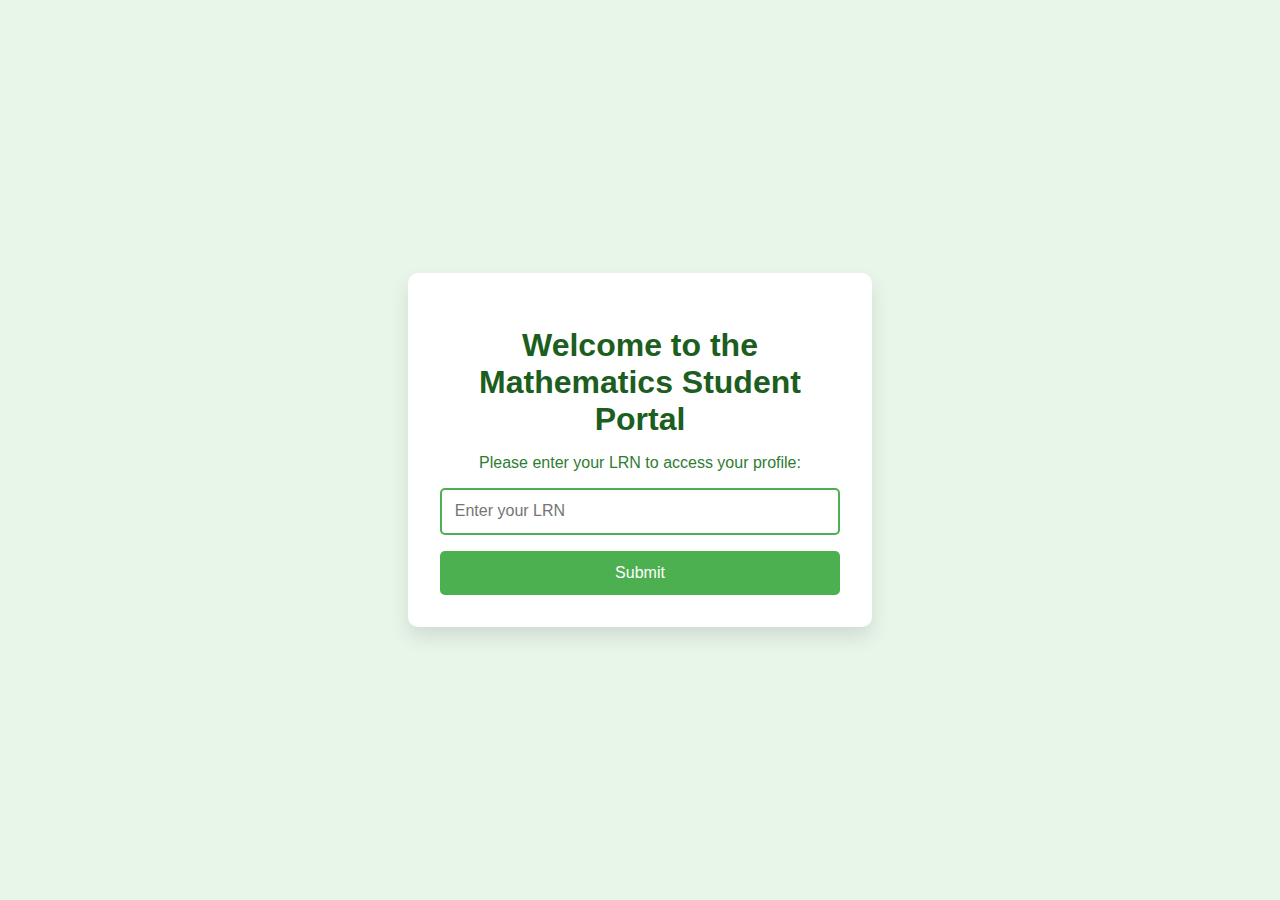
==== index.html @ 750a533d "Update index.html" ====
<!DOCTYPE html>
<html lang="en">
<head>
    <meta charset="UTF-8">
    <meta name="viewport" content="width=device-width, initial-scale=1.0">
    <title>Student Portal</title>
    <link rel="stylesheet" href="style.css">
</head>
<body>
    <div class="container">
        <h1>Welcome to the Mathematics Student Portal</h1>
        <p>Please enter your LRN to access your profile:</p>
        <form id="lrnForm">
            <input type="text" id="lrn" name="lrn" placeholder="Enter your LRN" required>
            <button type="submit">Submit</button>
        </form>
    </div>

    <script>
        document.getElementById('lrnForm').addEventListener('submit', function(e) {
            e.preventDefault();
            const lrn = document.getElementById('lrn').value;
            localStorage.setItem('studentLRN', lrn); // Save LRN to local storage
            window.location.href = 'student.html'; // Redirect to student page
        });
    </script>
</body>
</html>
---- style.css ----
body {
    font-family: 'Arial', sans-serif;
    background-color: #e8f5e9; 
    color: #2e7d32; 
    margin: 0;
    padding: 0;
    display: flex;
    justify-content: center;
    align-items: center;
    min-height: 100vh;
}

.container {
    background: white;
    padding: 2rem;
    border-radius: 10px;
    box-shadow: 0 10px 20px rgba(0, 0, 0, 0.1);
    text-align: center;
    width: 90%;
    max-width: 400px;
}

h1 {
    color: #1b5e20; 
    font-size: 2rem;
    margin-bottom: 1rem;
}

h2 {
    color: #388e3c; 
    font-size: 1.5rem;
}

form {
    display: flex;
    flex-direction: column;
    gap: 1rem;
}

input {
    padding: 0.8rem;
    font-size: 1rem;
    border: 2px solid #4caf50;
    border-radius: 5px;
}

button {
    background-color: #4caf50;
    color: white;
    border: none;
    padding: 0.8rem;
    font-size: 1rem;
    cursor: pointer;
    border-radius: 5px;
    transition: background-color 0.3s;
}

button:hover {
    background-color: #388e3c;
}

.grade-buttons {
    display: flex;
    justify-content: center;
    gap: 1rem;
    margin-bottom: 1rem;
}

.grade-buttons button {
    padding: 0.8rem 1.2rem;
    font-size: 1rem;
    background-color: #66bb6a;
    color: white;
    border: none;
    border-radius: 5px;
    cursor: pointer;
    transition: background-color 0.3s;
}

.grade-buttons button:hover {
    background-color: #43a047; 
}

#numeracyStatus {
    font-size: 1.2rem;
    font-weight: bold;
    color: #2e7d32;
}
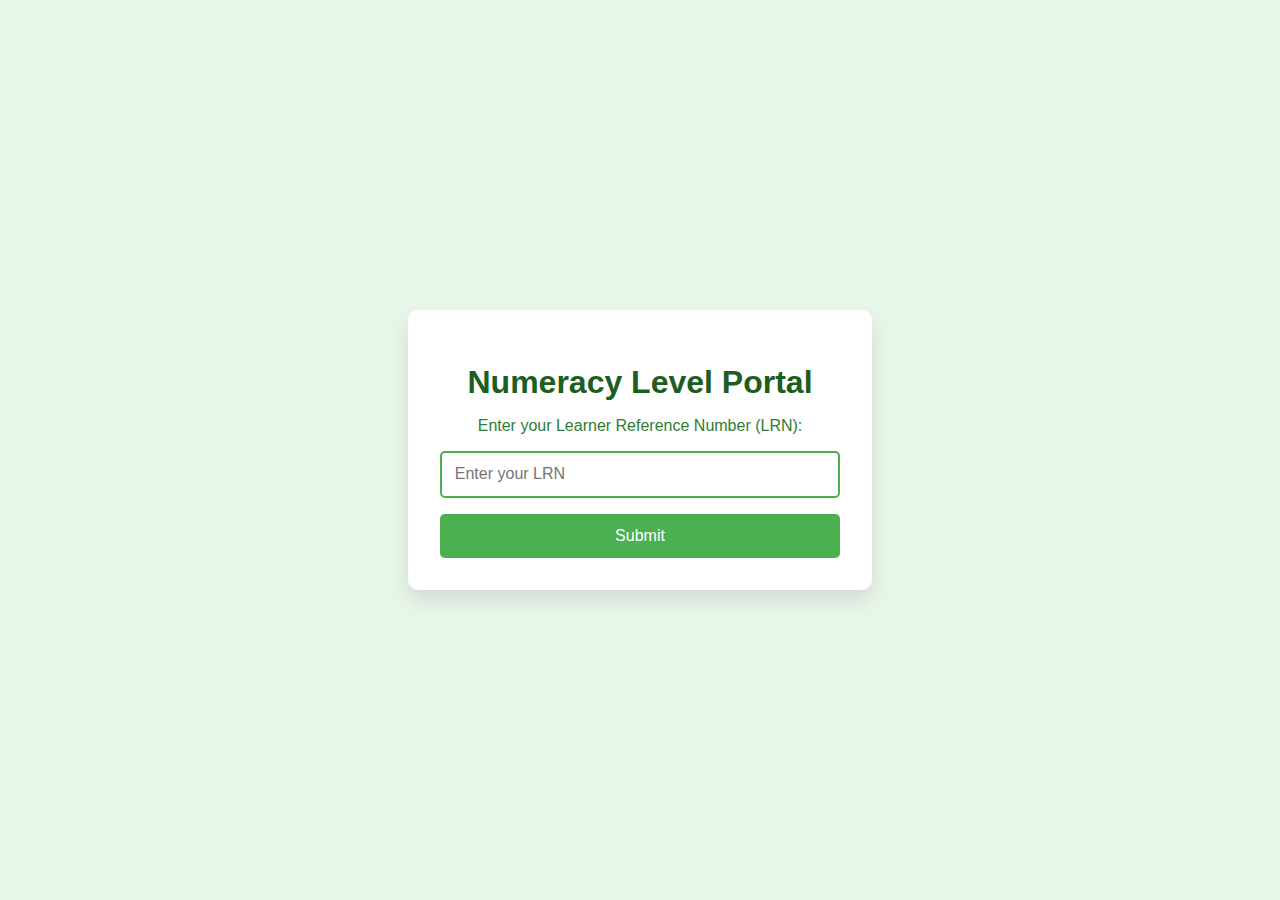
==== commit 6170fde5: "Update index.html" ====
--- a/index.html
+++ b/index.html
@@ -8,8 +8,8 @@
 </head>
 <body>
     <div class="container">
-        <h1>Welcome to the Mathematics Student Portal</h1>
-        <p>Please enter your LRN to access your profile:</p>
+        <h1>Numeracy Level Portal</h1>
+        <p>Enter your Learner Reference Number (LRN):</p>
         <form id="lrnForm">
             <input type="text" id="lrn" name="lrn" placeholder="Enter your LRN" required>
             <button type="submit">Submit</button>
--- a/style.css
+++ b/style.css
@@ -1,7 +1,8 @@
+/* General styles */
 body {
     font-family: 'Arial', sans-serif;
-    background-color: #e8f5e9; 
-    color: #2e7d32; 
+    background-color: #e8f5e9; /* Light green background */
+    color: #2e7d32; /* Dark green text */
     margin: 0;
     padding: 0;
     display: flex;
@@ -10,6 +11,7 @@
     min-height: 100vh;
 }
 
+/* Container */
 .container {
     background: white;
     padding: 2rem;
@@ -20,17 +22,19 @@
     max-width: 400px;
 }
 
+/* Headings */
 h1 {
-    color: #1b5e20; 
+    color: #1b5e20;
     font-size: 2rem;
     margin-bottom: 1rem;
 }
 
 h2 {
-    color: #388e3c; 
+    color: #388e3c;
     font-size: 1.5rem;
 }
 
+/* Form */
 form {
     display: flex;
     flex-direction: column;
@@ -59,8 +63,10 @@
     background-color: #388e3c;
 }
 
+/* Grade buttons */
 .grade-buttons {
     display: flex;
+    flex-wrap: wrap;
     justify-content: center;
     gap: 1rem;
     margin-bottom: 1rem;
@@ -78,11 +84,12 @@
 }
 
 .grade-buttons button:hover {
-    background-color: #43a047; 
+    background-color: #43a047;
 }
 
+/* Numeracy status */
 #numeracyStatus {
     font-size: 1.2rem;
     font-weight: bold;
     color: #2e7d32;
-}+}
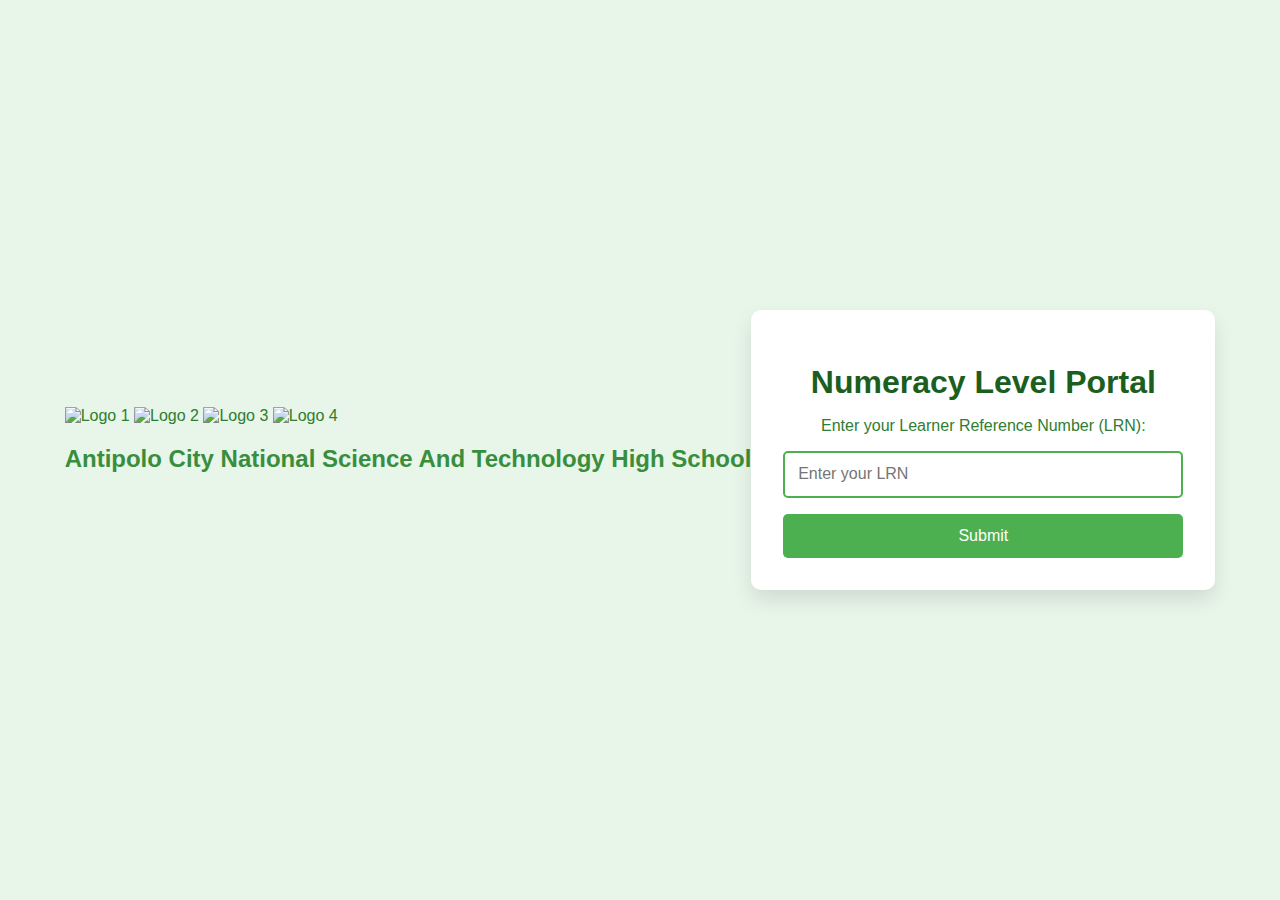
==== commit fd161fc5: "Update index.html" ====
--- a/index.html
+++ b/index.html
@@ -7,6 +7,16 @@
     <link rel="stylesheet" href="style.css">
 </head>
 <body>
+    <div class="header">
+        <div class="logo-container">
+            <img src="logo1.png" alt="Logo 1" class="logo">
+            <img src="logo2.png" alt="Logo 2" class="logo">
+            <img src="logo3.png" alt="Logo 3" class="logo">
+            <img src="logo4.png" alt="Logo 4" class="logo">
+        </div>
+        <h2 class="school-name">Antipolo City National Science And Technology High School</h2>
+    </div>
+
     <div class="container">
         <h1>Numeracy Level Portal</h1>
         <p>Enter your Learner Reference Number (LRN):</p>
--- a/style.css
+++ b/style.css
@@ -1,4 +1,3 @@
-/* General styles */
 body {
     font-family: 'Arial', sans-serif;
     background-color: #e8f5e9; /* Light green background */
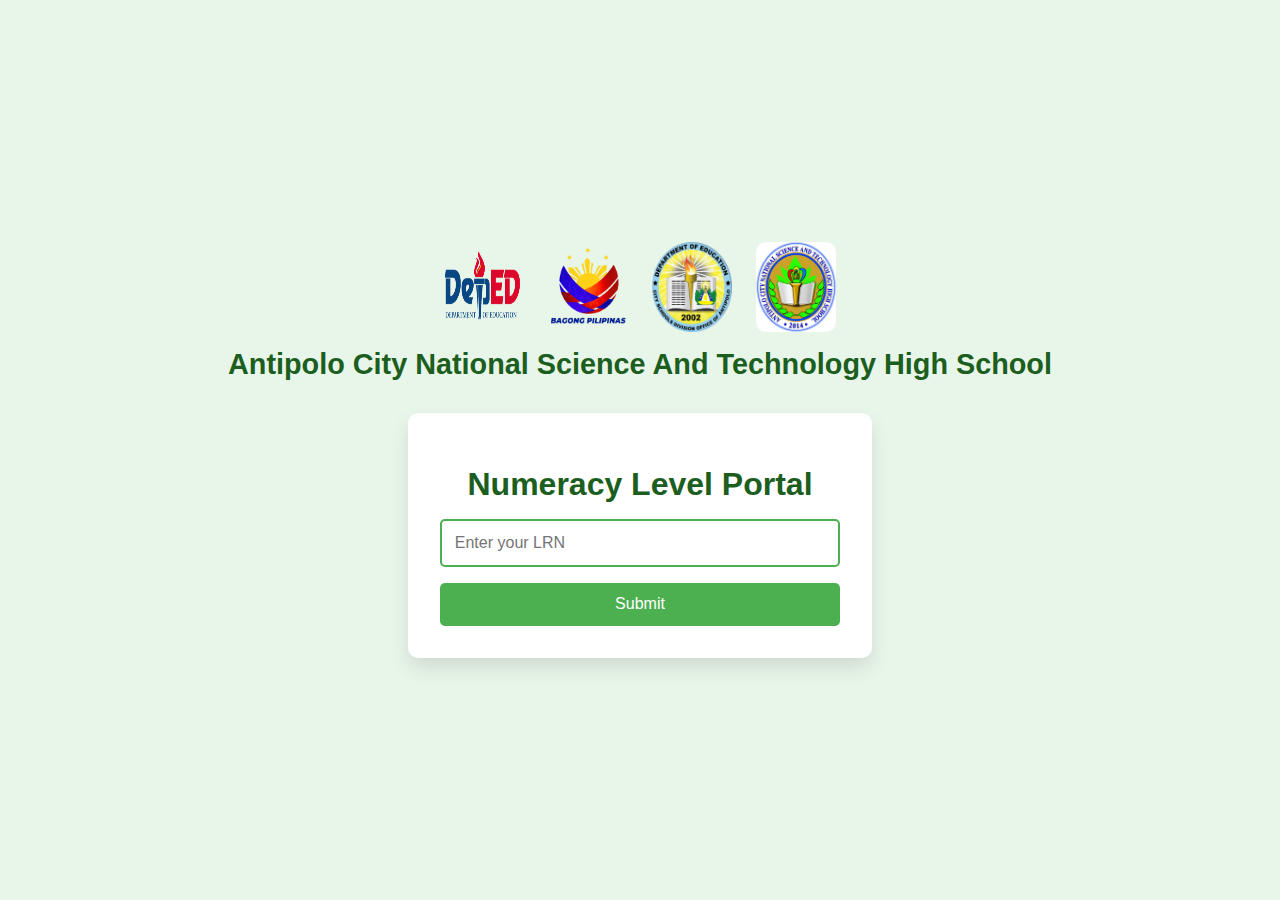
==== commit c1db6450: "Update index.html" ====
--- a/index.html
+++ b/index.html
@@ -19,7 +19,6 @@
 
     <div class="container">
         <h1>Numeracy Level Portal</h1>
-        <p>Enter your Learner Reference Number (LRN):</p>
         <form id="lrnForm">
             <input type="text" id="lrn" name="lrn" placeholder="Enter your LRN" required>
             <button type="submit">Submit</button>
--- a/style.css
+++ b/style.css
@@ -1,3 +1,4 @@
+/* General styling */
 body {
     font-family: 'Arial', sans-serif;
     background-color: #e8f5e9; /* Light green background */
@@ -8,9 +9,36 @@
     justify-content: center;
     align-items: center;
     min-height: 100vh;
+    flex-direction: column; /* Allows stacking of header and content */
 }
 
-/* Container */
+/* Header styling */
+.header {
+    text-align: center;
+    margin-bottom: 2rem;
+}
+
+.logo-container {
+    display: flex;
+    justify-content: center;
+    gap: 1.5rem;
+    margin-bottom: 1rem;
+}
+
+.logo {
+    width: 80px; /* Adjust logo size as needed */
+    height: auto;
+    border-radius: 10px; /* Optional for rounded logos */
+}
+
+.school-name {
+    font-size: 1.8rem;
+    color: #1b5e20; /* Dark green text */
+    font-weight: bold;
+    margin: 0;
+}
+
+/* Main container */
 .container {
     background: white;
     padding: 2rem;
@@ -33,7 +61,7 @@
     font-size: 1.5rem;
 }
 
-/* Form */
+/* Form styling */
 form {
     display: flex;
     flex-direction: column;
@@ -92,3 +120,22 @@
     font-weight: bold;
     color: #2e7d32;
 }
+
+/* Responsive design */
+@media (max-width: 768px) {
+    .logo {
+        width: 60px; /* Smaller logos on smaller screens */
+    }
+
+    .school-name {
+        font-size: 1.5rem;
+    }
+
+    .container {
+        padding: 1.5rem;
+    }
+
+    h1 {
+        font-size: 1.8rem;
+    }
+}
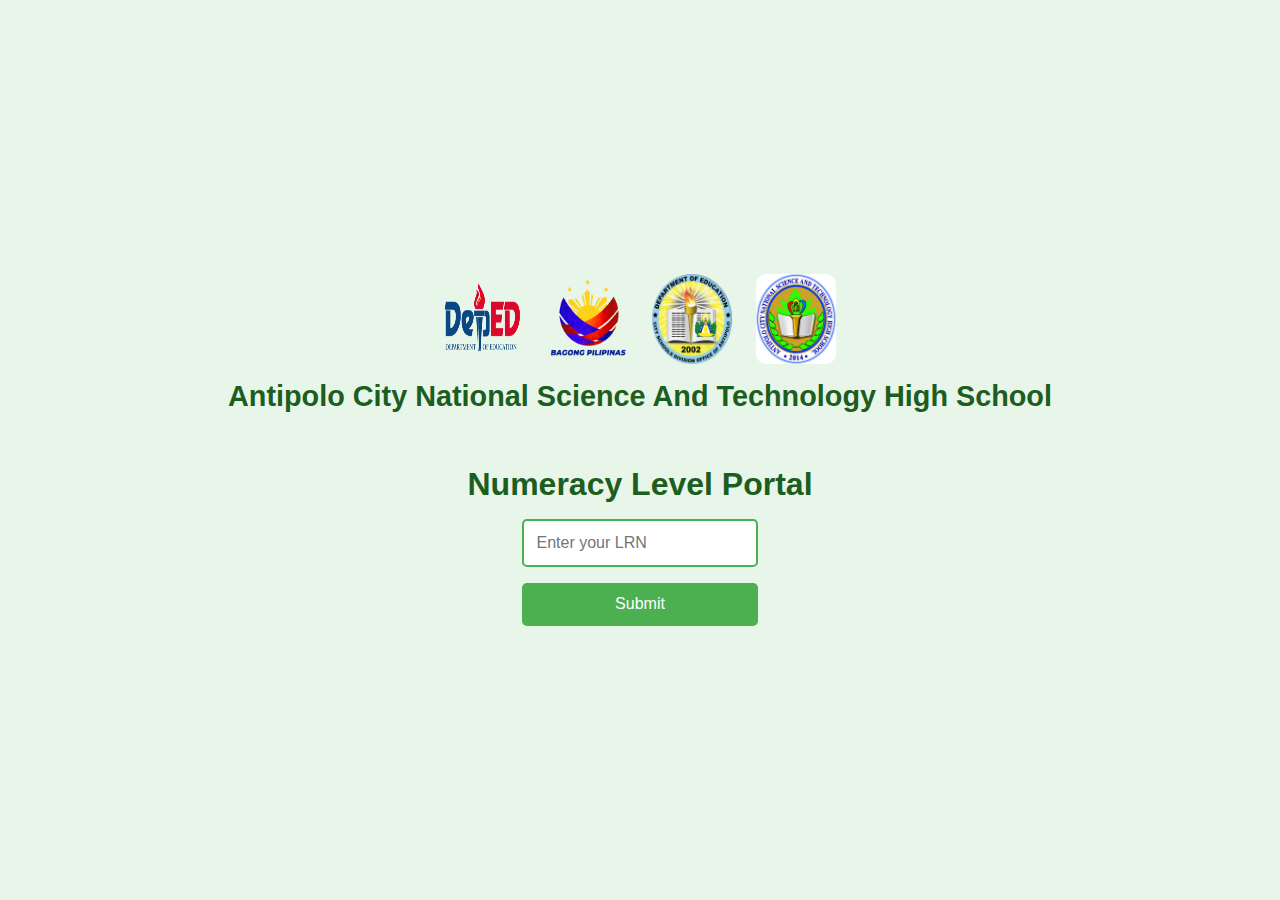
==== commit f98af9a4: "Update index.html" ====
--- a/index.html
+++ b/index.html
@@ -17,20 +17,19 @@
         <h2 class="school-name">Antipolo City National Science And Technology High School</h2>
     </div>
 
-    <div class="container">
-        <h1>Numeracy Level Portal</h1>
-        <form id="lrnForm">
-            <input type="text" id="lrn" name="lrn" placeholder="Enter your LRN" required>
-            <button type="submit">Submit</button>
-        </form>
-    </div>
+    <h1>Numeracy Level Portal</h1>
+    
+    <form id="lrnForm">
+        <input type="text" id="lrn" name="lrn" placeholder="Enter your LRN" required>
+        <button type="submit">Submit</button>
+    </form>
 
     <script>
         document.getElementById('lrnForm').addEventListener('submit', function(e) {
             e.preventDefault();
             const lrn = document.getElementById('lrn').value;
-            localStorage.setItem('studentLRN', lrn); // Save LRN to local storage
-            window.location.href = 'student.html'; // Redirect to student page
+            localStorage.setItem('studentLRN', lrn);
+            window.location.href = 'student.html';
         });
     </script>
 </body>
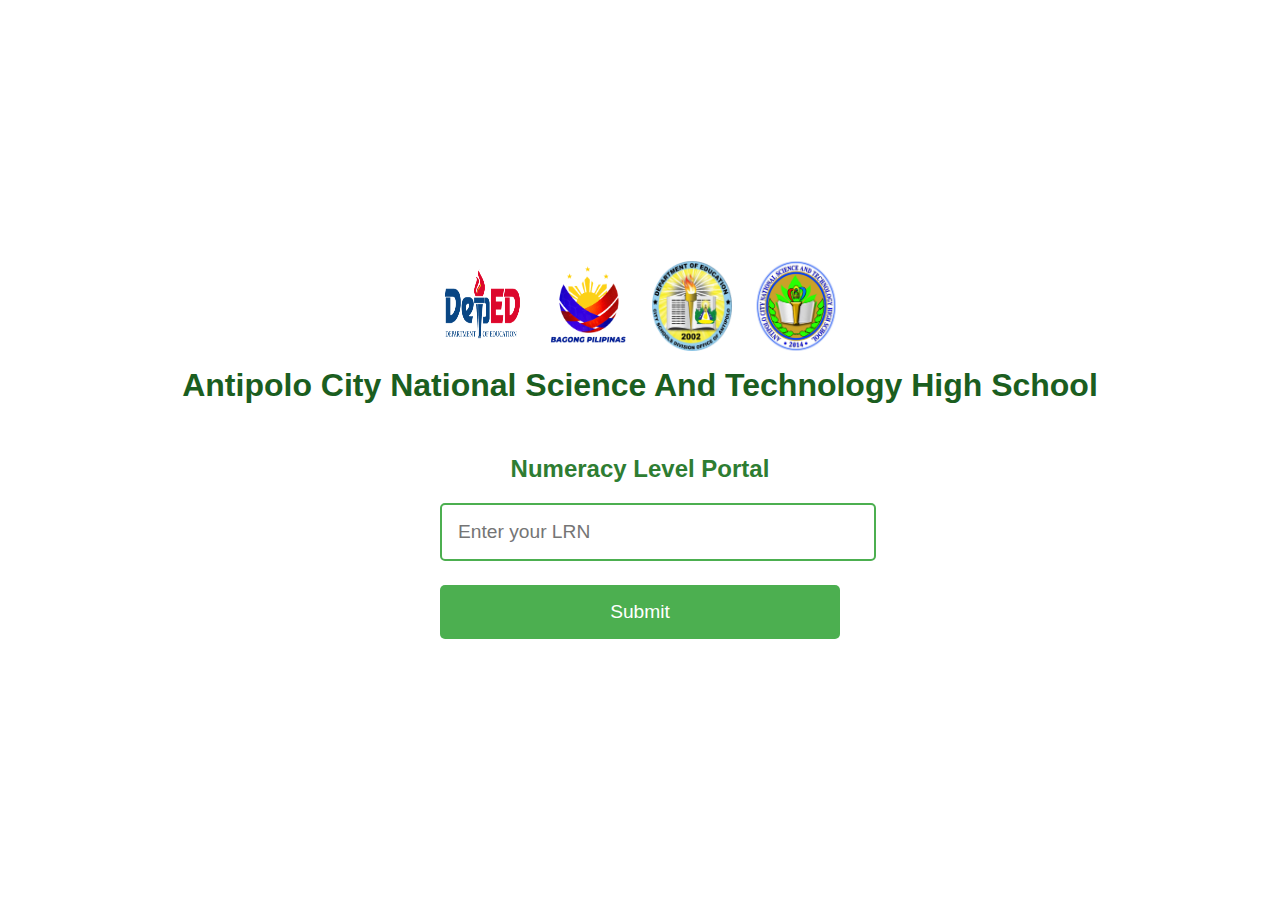
==== commit d7247931: "Update index.html" ====
--- a/index.html
+++ b/index.html
@@ -14,10 +14,10 @@
             <img src="logo3.png" alt="Logo 3" class="logo">
             <img src="logo4.png" alt="Logo 4" class="logo">
         </div>
-        <h2 class="school-name">Antipolo City National Science And Technology High School</h2>
+        <h1 class="school-name">Antipolo City National Science And Technology High School</h2>
     </div>
 
-    <h1>Numeracy Level Portal</h1>
+    <h2>Numeracy Level Portal</h1>
     
     <form id="lrnForm">
         <input type="text" id="lrn" name="lrn" placeholder="Enter your LRN" required>
--- a/style.css
+++ b/style.css
@@ -1,7 +1,7 @@
 /* General styling */
 body {
     font-family: 'Arial', sans-serif;
-    background-color: #e8f5e9; /* Light green background */
+    background-color: #fff; /* Light green background */
     color: #2e7d32; /* Dark green text */
     margin: 0;
     padding: 0;
@@ -9,12 +9,12 @@
     justify-content: center;
     align-items: center;
     min-height: 100vh;
-    flex-direction: column; /* Allows stacking of header and content */
+    flex-direction: column; /* Stack header and content */
+    text-align: center;
 }
 
 /* Header styling */
 .header {
-    text-align: center;
     margin-bottom: 2rem;
 }
 
@@ -26,61 +26,48 @@
 }
 
 .logo {
-    width: 80px; /* Adjust logo size as needed */
+    width: 80px;
     height: auto;
-    border-radius: 10px; /* Optional for rounded logos */
+    border-radius: 10px;
 }
 
 .school-name {
-    font-size: 1.8rem;
-    color: #1b5e20; /* Dark green text */
+    font-size: 2rem;
+    color: #1b5e20;
     font-weight: bold;
     margin: 0;
-}
-
-/* Main container */
-.container {
-    background: white;
-    padding: 2rem;
-    border-radius: 10px;
-    box-shadow: 0 10px 20px rgba(0, 0, 0, 0.1);
-    text-align: center;
-    width: 90%;
-    max-width: 400px;
 }
 
 /* Headings */
 h1 {
     color: #1b5e20;
-    font-size: 2rem;
-    margin-bottom: 1rem;
-}
-
-h2 {
-    color: #388e3c;
-    font-size: 1.5rem;
+    font-size: 2.5rem;
+    margin-bottom: 2rem;
 }
 
 /* Form styling */
 form {
     display: flex;
     flex-direction: column;
-    gap: 1rem;
+    gap: 1.5rem;
+    width: 100%;
+    max-width: 400px;
 }
 
 input {
-    padding: 0.8rem;
-    font-size: 1rem;
+    padding: 1rem;
+    font-size: 1.2rem;
     border: 2px solid #4caf50;
     border-radius: 5px;
+    width: 100%;
 }
 
 button {
     background-color: #4caf50;
     color: white;
     border: none;
-    padding: 0.8rem;
-    font-size: 1rem;
+    padding: 1rem;
+    font-size: 1.2rem;
     cursor: pointer;
     border-radius: 5px;
     transition: background-color 0.3s;
@@ -90,52 +77,17 @@
     background-color: #388e3c;
 }
 
-/* Grade buttons */
-.grade-buttons {
-    display: flex;
-    flex-wrap: wrap;
-    justify-content: center;
-    gap: 1rem;
-    margin-bottom: 1rem;
-}
-
-.grade-buttons button {
-    padding: 0.8rem 1.2rem;
-    font-size: 1rem;
-    background-color: #66bb6a;
-    color: white;
-    border: none;
-    border-radius: 5px;
-    cursor: pointer;
-    transition: background-color 0.3s;
-}
-
-.grade-buttons button:hover {
-    background-color: #43a047;
-}
-
-/* Numeracy status */
-#numeracyStatus {
-    font-size: 1.2rem;
-    font-weight: bold;
-    color: #2e7d32;
-}
-
 /* Responsive design */
 @media (max-width: 768px) {
     .logo {
-        width: 60px; /* Smaller logos on smaller screens */
+        width: 60px;
     }
 
     .school-name {
         font-size: 1.5rem;
     }
 
-    .container {
-        padding: 1.5rem;
-    }
-
     h1 {
-        font-size: 1.8rem;
+        font-size: 2rem;
     }
 }
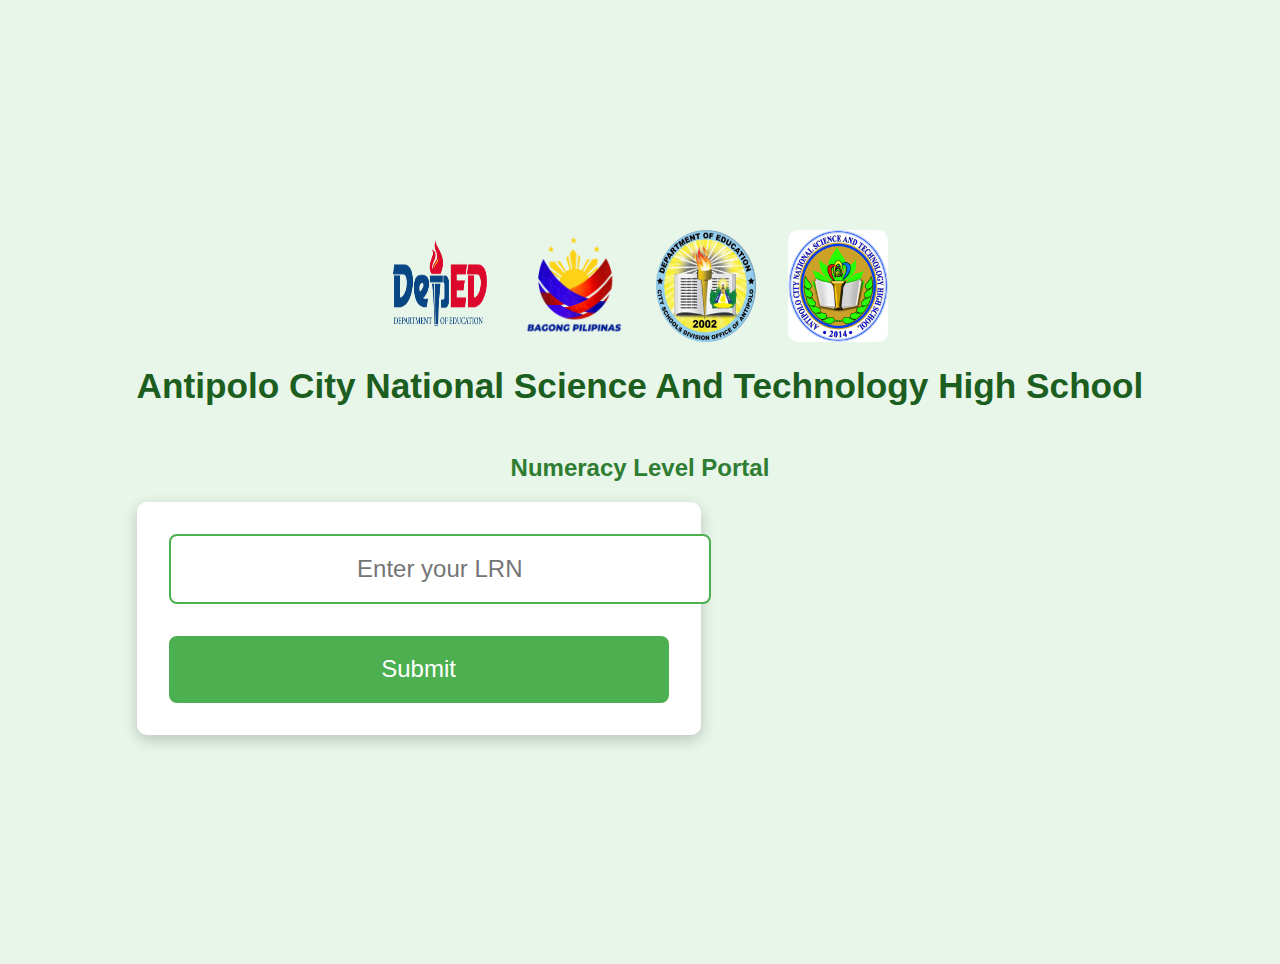
==== commit 85a8cf7e: "Update index.html" ====
--- a/index.html
+++ b/index.html
@@ -7,22 +7,24 @@
     <link rel="stylesheet" href="style.css">
 </head>
 <body>
-    <div class="header">
-        <div class="logo-container">
-            <img src="logo1.png" alt="Logo 1" class="logo">
-            <img src="logo2.png" alt="Logo 2" class="logo">
-            <img src="logo3.png" alt="Logo 3" class="logo">
-            <img src="logo4.png" alt="Logo 4" class="logo">
+    <div class="container">
+        <div class="header">
+            <div class="logo-container">
+                <img src="logo1.png" alt="Logo 1" class="logo">
+                <img src="logo2.png" alt="Logo 2" class="logo">
+                <img src="logo3.png" alt="Logo 3" class="logo">
+                <img src="logo4.png" alt="Logo 4" class="logo">
+            </div>
+            <h1 class="school-name">Antipolo City National Science And Technology High School</h1>
         </div>
-        <h1 class="school-name">Antipolo City National Science And Technology High School</h2>
+
+        <h2>Numeracy Level Portal</h2>
+        
+        <form id="lrnForm">
+            <input type="text" id="lrn" name="lrn" placeholder="Enter your LRN" required>
+            <button type="submit">Submit</button>
+        </form>
     </div>
-
-    <h2>Numeracy Level Portal</h1>
-    
-    <form id="lrnForm">
-        <input type="text" id="lrn" name="lrn" placeholder="Enter your LRN" required>
-        <button type="submit">Submit</button>
-    </form>
 
     <script>
         document.getElementById('lrnForm').addEventListener('submit', function(e) {
@@ -33,4 +35,3 @@
         });
     </script>
 </body>
-</html>
--- a/style.css
+++ b/style.css
@@ -1,7 +1,7 @@
 /* General styling */
 body {
     font-family: 'Arial', sans-serif;
-    background-color: #fff; /* Light green background */
+    background-color: #e8f5e9; /* Light green background */
     color: #2e7d32; /* Dark green text */
     margin: 0;
     padding: 0;
@@ -11,28 +11,29 @@
     min-height: 100vh;
     flex-direction: column; /* Stack header and content */
     text-align: center;
+    padding: 2rem;
 }
 
 /* Header styling */
 .header {
-    margin-bottom: 2rem;
+    margin-bottom: 3rem;
 }
 
 .logo-container {
     display: flex;
     justify-content: center;
-    gap: 1.5rem;
-    margin-bottom: 1rem;
+    gap: 2rem;
+    margin-bottom: 1.5rem;
 }
 
 .logo {
-    width: 80px;
+    width: 100px;
     height: auto;
     border-radius: 10px;
 }
 
 .school-name {
-    font-size: 2rem;
+    font-size: 2.2rem;
     color: #1b5e20;
     font-weight: bold;
     margin: 0;
@@ -41,35 +42,40 @@
 /* Headings */
 h1 {
     color: #1b5e20;
-    font-size: 2.5rem;
-    margin-bottom: 2rem;
+    font-size: 3rem;
+    margin-bottom: 2.5rem;
 }
 
 /* Form styling */
 form {
     display: flex;
     flex-direction: column;
-    gap: 1.5rem;
+    gap: 2rem;
     width: 100%;
-    max-width: 400px;
+    max-width: 500px;
+    padding: 2rem;
+    background: white;
+    border-radius: 10px;
+    box-shadow: 0 5px 15px rgba(0, 0, 0, 0.2);
 }
 
 input {
-    padding: 1rem;
-    font-size: 1.2rem;
+    padding: 1.2rem;
+    font-size: 1.5rem;
     border: 2px solid #4caf50;
-    border-radius: 5px;
+    border-radius: 8px;
     width: 100%;
+    text-align: center;
 }
 
 button {
     background-color: #4caf50;
     color: white;
     border: none;
-    padding: 1rem;
-    font-size: 1.2rem;
+    padding: 1.2rem;
+    font-size: 1.5rem;
     cursor: pointer;
-    border-radius: 5px;
+    border-radius: 8px;
     transition: background-color 0.3s;
 }
 
@@ -80,14 +86,24 @@
 /* Responsive design */
 @media (max-width: 768px) {
     .logo {
-        width: 60px;
+        width: 80px;
     }
 
     .school-name {
-        font-size: 1.5rem;
+        font-size: 1.8rem;
     }
 
     h1 {
-        font-size: 2rem;
+        font-size: 2.2rem;
+    }
+
+    form {
+        padding: 1.5rem;
+        gap: 1.5rem;
+    }
+
+    input, button {
+        font-size: 1.2rem;
+        padding: 1rem;
     }
 }
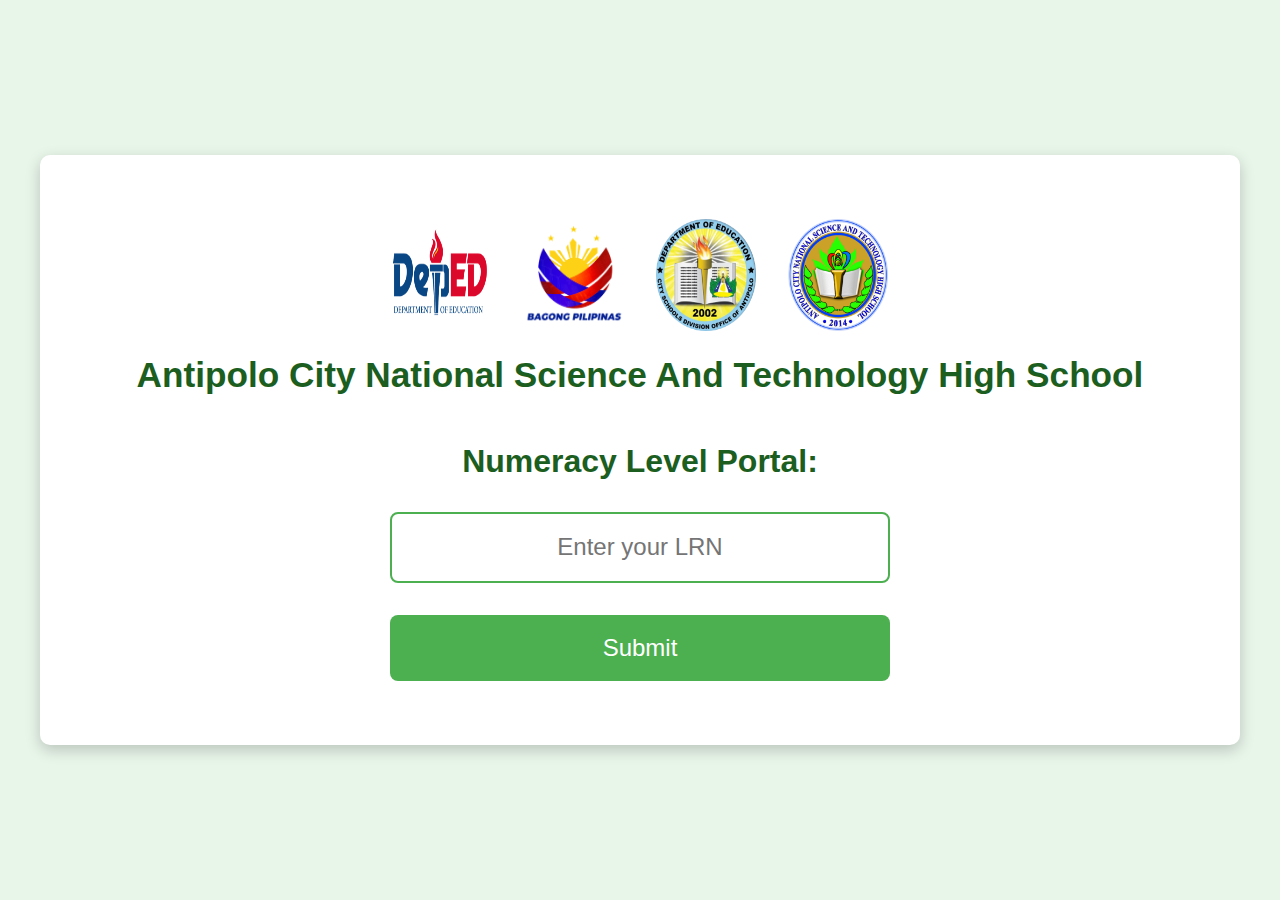
==== commit 1ce359e0: "Update index.html" ====
--- a/index.html
+++ b/index.html
@@ -18,7 +18,7 @@
             <h1 class="school-name">Antipolo City National Science And Technology High School</h1>
         </div>
 
-        <h2>Numeracy Level Portal</h2>
+        <h2>Numeracy Level Portal:</h2>
         
         <form id="lrnForm">
             <input type="text" id="lrn" name="lrn" placeholder="Enter your LRN" required>
--- a/style.css
+++ b/style.css
@@ -9,9 +9,19 @@
     justify-content: center;
     align-items: center;
     min-height: 100vh;
-    flex-direction: column; /* Stack header and content */
     text-align: center;
-    padding: 2rem;
+}
+
+/* Container styling */
+.container {
+    width: 100%;
+    max-width: 1200px; /* Adjust this value as needed */
+    padding: 4rem; /* Space inside the container */
+    background: white;
+    border-radius: 10px;
+    box-shadow: 0 5px 15px rgba(0, 0, 0, 0.2);
+    margin: 2rem; /* Space outside the container */
+    box-sizing: border-box;
 }
 
 /* Header styling */
@@ -24,6 +34,7 @@
     justify-content: center;
     gap: 2rem;
     margin-bottom: 1.5rem;
+    flex-wrap: wrap;
 }
 
 .logo {
@@ -46,17 +57,20 @@
     margin-bottom: 2.5rem;
 }
 
+h2 {
+    font-size: 2rem;
+    color: #1b5e20;
+    margin-bottom: 2rem;
+}
+
 /* Form styling */
 form {
     display: flex;
     flex-direction: column;
     gap: 2rem;
+    max-width: 500px;
     width: 100%;
-    max-width: 500px;
-    padding: 2rem;
-    background: white;
-    border-radius: 10px;
-    box-shadow: 0 5px 15px rgba(0, 0, 0, 0.2);
+    margin: 0 auto;
 }
 
 input {
@@ -64,7 +78,6 @@
     font-size: 1.5rem;
     border: 2px solid #4caf50;
     border-radius: 8px;
-    width: 100%;
     text-align: center;
 }
 
@@ -97,6 +110,15 @@
         font-size: 2.2rem;
     }
 
+    h2 {
+        font-size: 1.8rem;
+    }
+
+    .container {
+        padding: 2rem;
+        margin: 1rem;
+    }
+
     form {
         padding: 1.5rem;
         gap: 1.5rem;
